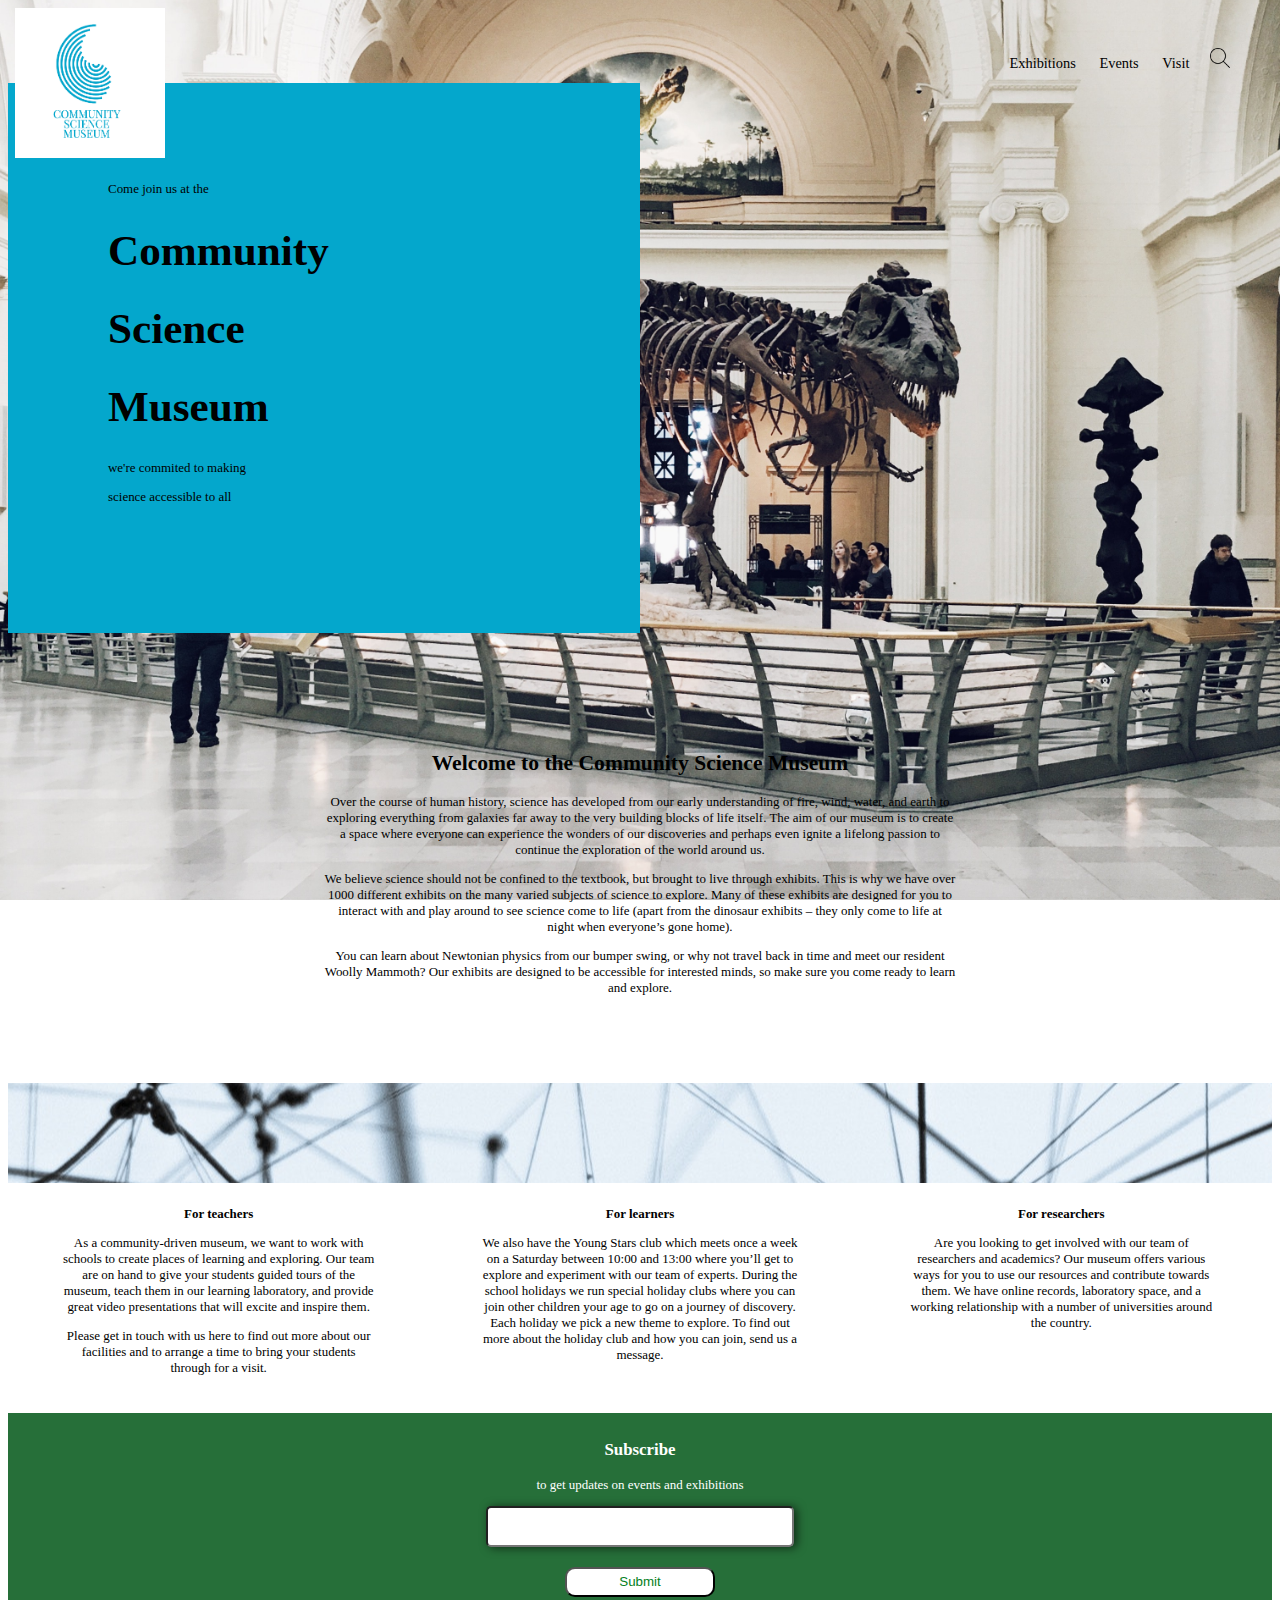
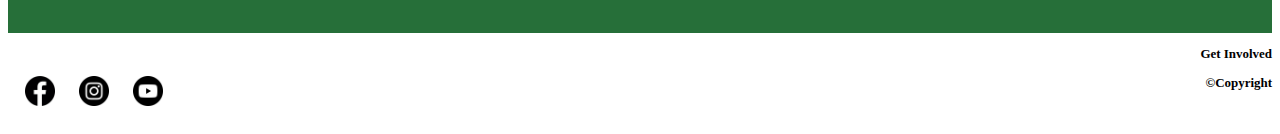
==== index.html @ a352cd45 "Upload 1.1 (unfinished)" ====
<!DOCTYPE html>
<html>
  <head>
    <title></title>
    <meta name="description" content="">
    <meta name="viewport" content="width=device-width, initial-scale=1.0">
    <link href="styles.css" rel="stylesheet">
  </head>
  <body>
    <header>
      <nav class="index">
        <a href="index.html"><img src="logo/FullLogo.png" alt="logo home" class="logo"></a>
        <label for="toggle">&#9776;</label>
        <input type="checkbox" id="toggle">
        <div class="menu">
            <a href="exhibitions.html">Exhibitions</a>
            <a href="#">Events</a>
            <a href="#">Visit</a>
            <img src="icons/search.png" id="icon">
        </div>
      </nav>
    </header>
    <main>
      <div class="landing">
        <div class="blue">
          <p>Come join us at the</p>
          <p><h1>Community</h1></p>
          <p><h1>Science</h1></p>
          <p><h1>Museum</h1></p>
          <p>we're commited to making</p>
          <p>science accessible to all</p>
        </div>
      </div>
      <div class="info">
        <h2>Welcome to the Community Science Museum</h2>
        <p>Over the course of human history, science has developed from our early understanding of fire, wind, water, and earth to exploring everything from galaxies far away to the very building blocks of life itself. The aim of our museum is to create a space where everyone can experience the wonders of our discoveries and perhaps even ignite a lifelong passion to continue the exploration of the world around us.</p>
         
        <p>We believe science should not be confined to the textbook, but brought to live through exhibits. This is why we have over 1000 different exhibits on the many varied subjects of science to explore. Many of these exhibits are designed for you to interact with and play around to see science come to life (apart from the dinosaur exhibits – they only come to life at night when everyone’s gone home).</p>
         
        <p>You can learn about Newtonian physics from our bumper swing, or why not travel back in time and meet our resident Woolly Mammoth? Our exhibits are designed to be accessible for interested minds, so make sure you come ready to learn and explore.</p>
      </div>
      <div class="divider"></div>
      <div class="for-you">
        <div class="box">
          <p class="head">For teachers</p>
          <p>As a community-driven museum, we want to work with schools to create places of learning and exploring. Our team are on hand to give your students guided tours of the museum, teach them in our learning laboratory, and provide great video presentations that will excite and inspire them.</p>
          <p>Please get in touch with us here to find out more about our facilities and to arrange a time to bring your students through for a visit.</p>
        </div>
        <div class="box">
          <p class="head">For learners</p>
          <p>We also have the Young Stars club which meets once a week on a Saturday between 10:00 and 13:00 where
            you’ll get to explore and experiment with our team of experts. During the school holidays we run special holiday clubs where you can join other children your age to go on a journey of discovery. Each holiday we pick a new theme to explore. To find out more about the holiday club and how you can join, send us a message.</p>
        </div>
        <div class="box">
          <p class="head">For researchers</p>
          <p>Are you looking to get involved with our team of researchers and academics? Our museum offers various ways for you to use our resources and contribute towards them. We have online records, laboratory space, and a working relationship with a number of universities around the country.</p>
        </div>
      </div>
    </main>
    <footer>
      <div class="subscribe">
        <h3>Subscribe</h3>
        <p>to get updates on events and exhibitions</p>
        <form>
          <label for="email">Subscribe</label>
          <input type="email" name="email" id="email" class="form_input">
          <input type="submit" value="Submit" class="button">
        </form>
      </div>
      <div class="social">
        <div><a href=""><img src="/icons/facebook-circular-logo-2.png"></a></div>
        <div><a href=""><img src="/icons/instagram-2.png"></a></div>
        <div><a href=""><img src="/icons/youtube-2.png"></a></div>
        <p><a href="involved.html">Get Involved</a></p>
        <p>&#169;Copyright</p>
      </div>
    </footer>
  </body>
</html>
---- styles.css ----
@font-face {
    font-family: "Playfair Display";
    src: url("/fonts/Playfair_Display.tff") format(tff);
}
@font-face {
    font-family: "Source Sans Pro";
    src: url("/fonts/Source_Sans_Pro.ttf") format(tff);
}


body,
p {
    font-family: "Source Sans Pro";
    font-size: 0.9em;
}

.head {
    font-weight: bold;
}

h1, 
h2,
h3 {
    font-family: "Playfair Display";
}

h1 {
    font-size: 3em;
}

/* NAVIGATION */
nav {
    text-align: right;
    height: 75px;
    line-height: 100px;
}

.index::after {
    content: "";
    background-image: url("/images/chris-nguyen-tXmc2mVDxJc-unsplash.jpg");
    background-size: cover;
    background-position:right;
    transform: scaleX(-1);
    opacity: 1.0;
    top: 0;
    left: 0;
    bottom: 0;
    right: 0;
    position: absolute;
    z-index: -1;
}

.logo {
    height: 150px;
    width: 150px;
    float: left;
}

.menu {
    margin: 0 30px 0 0;
    padding: 5px;
}

.menu a {
    text-decoration: none;
    margin: 0 10px;
    line-height: 50px;
    clear: left;
    color: #000;
} 

label {
    margin: 0 40px 0 0;
    font-size: 26px;
    line-height: 70px;
    display: none;
    width: 26px;
    float: right;
}

#toggle {
    display: none;
}

img {
    height: 20px;
    width: 20px;
    padding: 0px 7px;
}

/* INDEX.HTML */

.landing {
    width: 100%;
}

.blue {
    background-color:#04A7CC;
    width: 50%;
    height: 550px;
    padding-top: 85px;
    padding-left: 100px;
    box-sizing: border-box;
}

.info {
    width: 50%;
    height: 400px;
    margin-top: 50px;
    margin-left: 25%;
    padding-top: 50px;
    text-align: center;
    box-sizing: border-box;
}

.for-you {
    width: 100%;
    height: 230px;
    justify-content: space-around;
    display: flex;
}

.box {
    width: 25%;
    height: 230px;
    display:inline-table;
    text-align: center;
    box-sizing: border-box;
    padding-top: 10px;
}

/* Exhibitions */

.cosmology,
.evolution,
.biology,
.ai,
.ecology {
    height: 300px;
    width: 100%;
    box-sizing: border-box;
    margin-top: 100px;
}

.cosmology {
    background-color: #7E8E05;
}

.evolution {
    background-color: #F0B504;
}

.biology {
    background-color: #266F39;
}
.ai {
    background-color:#04A7CC;
}

.ecology {
    background-color: #CC6104;
}

.photo-left {
    display:inline-block;
    height: 200px;
    width: 300px;
    margin: 100px 0 0 70px;
    box-sizing: border-box;
}

.photo-right {
    float:right;
    height: 200px;
    width: 300px;
    margin: 100px 70px 0 0;
    box-sizing: border-box;
}

.exhibitions img {
    height: 200px;
    width: 300px;
}

/* Get Involved */

.divider {
    height: 100px;
    width: 100%;
    background-image: url("/images/william-bout-264826.jpg");
    background-position: center;
}

/* FOOTER */

.subscribe {
    background-color: #266F39;
    color: #fff;
    width: 100%;
    height: 220px;
    text-align: center;
    box-sizing: border-box;
    padding-top: 10px;
}

input[type=email] {
    height: 35px;
    width: 300px;
    margin-bottom: 20px;
    border-radius: 5px;
    box-shadow: 3px 1px 10px rgba(0,0,0,.6);
}

input[type=submit] {
    height: 30px;
    width: 150px;
    display: block;
    margin: 0 auto;
    background-color: #fff;
    color: #038022;
    border-radius: 10px;
}

.social {
    width: 100%;
    height: 80px;
    font-weight: bold;
    text-align: right;
}

.social a {
    color: #000;
    text-decoration: none;
}

.social img {
    height: 30px;
    width: 30px;
    float: left;
    margin: 30px 0px 0px 10px;
}

@media only screen and (max-width: 500px) {
    label{
        display: block;
        cursor: pointer;
    }

    .menu {
        text-align: center;
        width: 100%;
        display: none;
    }

    .menu a {
        display: block;
        margin: 0;
        border-bottom: 1px solid #000;
    }

    #toggle:checked + .menu {
        display: block;
    }
}
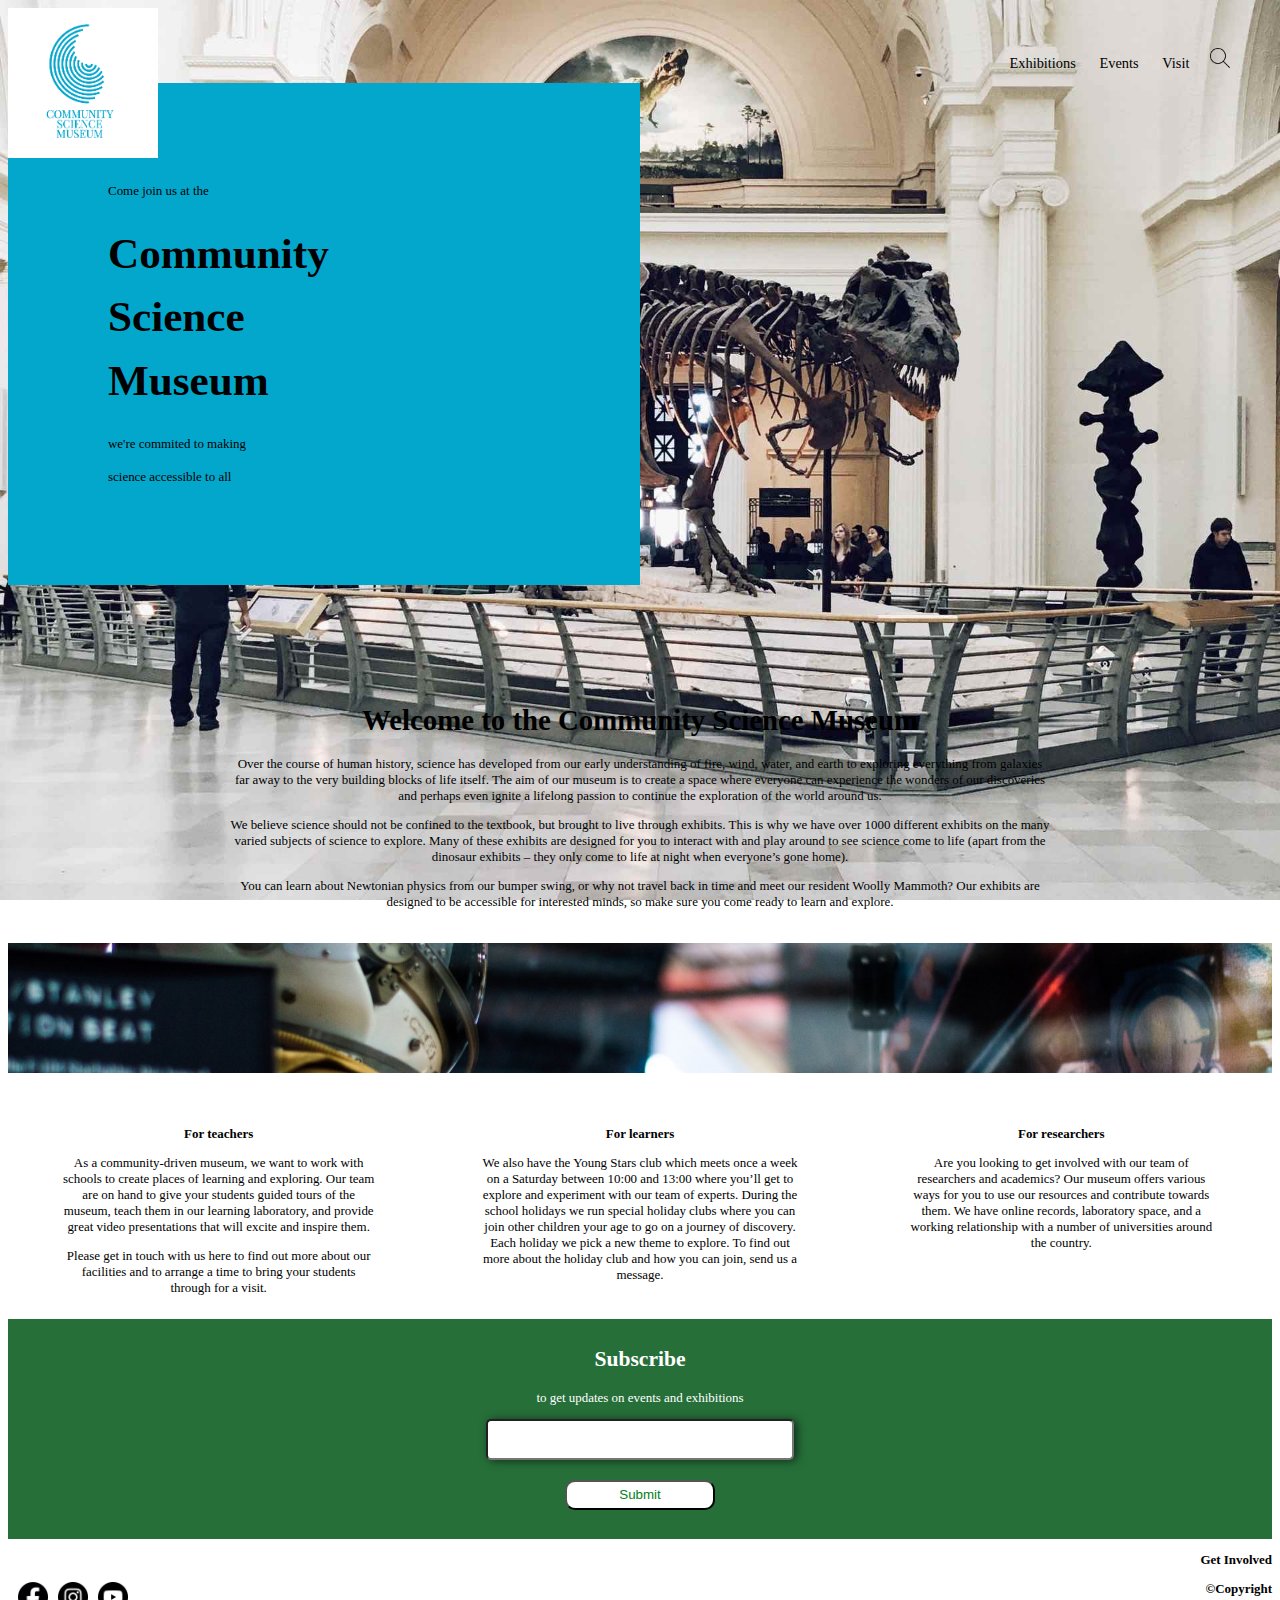
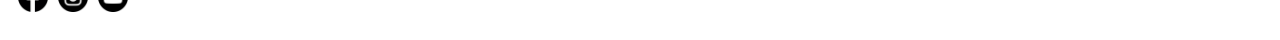
==== commit 8934737d: "index + involved" ====
--- a/index.html
+++ b/index.html
@@ -1,21 +1,22 @@
 <!DOCTYPE html>
 <html>
   <head>
-    <title></title>
-    <meta name="description" content="">
+    <title>Community Science Museum - Explore together</title>
+    <meta name="description" content="Community Science Museum - explore together">
     <meta name="viewport" content="width=device-width, initial-scale=1.0">
     <link href="styles.css" rel="stylesheet">
   </head>
   <body>
     <header>
+      <a class="skip-main" href="#main">Skip to main content</a>
       <nav class="index">
         <a href="index.html"><img src="logo/FullLogo.png" alt="logo home" class="logo"></a>
         <label for="toggle">&#9776;</label>
         <input type="checkbox" id="toggle">
         <div class="menu">
             <a href="exhibitions.html">Exhibitions</a>
-            <a href="#">Events</a>
-            <a href="#">Visit</a>
+            <a href="events.html">Events</a>
+            <a href="visit.html">Visit</a>
             <img src="icons/search.png" id="icon">
         </div>
       </nav>
@@ -24,42 +25,40 @@
       <div class="landing">
         <div class="blue">
           <p>Come join us at the</p>
-          <p><h1>Community</h1></p>
-          <p><h1>Science</h1></p>
-          <p><h1>Museum</h1></p>
+          <p class="head">Community</p>
+          <p class="head">Science</p>
+          <p class="head">Museum</p>
           <p>we're commited to making</p>
           <p>science accessible to all</p>
         </div>
       </div>
-      <div class="info">
-        <h2>Welcome to the Community Science Museum</h2>
+      <div class="intro">
+        <h1 id="main" tabindex="-1">Welcome to the Community Science Museum</h1>
         <p>Over the course of human history, science has developed from our early understanding of fire, wind, water, and earth to exploring everything from galaxies far away to the very building blocks of life itself. The aim of our museum is to create a space where everyone can experience the wonders of our discoveries and perhaps even ignite a lifelong passion to continue the exploration of the world around us.</p>
-         
         <p>We believe science should not be confined to the textbook, but brought to live through exhibits. This is why we have over 1000 different exhibits on the many varied subjects of science to explore. Many of these exhibits are designed for you to interact with and play around to see science come to life (apart from the dinosaur exhibits – they only come to life at night when everyone’s gone home).</p>
-         
         <p>You can learn about Newtonian physics from our bumper swing, or why not travel back in time and meet our resident Woolly Mammoth? Our exhibits are designed to be accessible for interested minds, so make sure you come ready to learn and explore.</p>
       </div>
       <div class="divider"></div>
       <div class="for-you">
         <div class="box">
-          <p class="head">For teachers</p>
+          <p class="bold">For teachers</p>
           <p>As a community-driven museum, we want to work with schools to create places of learning and exploring. Our team are on hand to give your students guided tours of the museum, teach them in our learning laboratory, and provide great video presentations that will excite and inspire them.</p>
           <p>Please get in touch with us here to find out more about our facilities and to arrange a time to bring your students through for a visit.</p>
         </div>
         <div class="box">
-          <p class="head">For learners</p>
+          <p class="bold">For learners</p>
           <p>We also have the Young Stars club which meets once a week on a Saturday between 10:00 and 13:00 where
             you’ll get to explore and experiment with our team of experts. During the school holidays we run special holiday clubs where you can join other children your age to go on a journey of discovery. Each holiday we pick a new theme to explore. To find out more about the holiday club and how you can join, send us a message.</p>
         </div>
         <div class="box">
-          <p class="head">For researchers</p>
+          <p class="bold">For researchers</p>
           <p>Are you looking to get involved with our team of researchers and academics? Our museum offers various ways for you to use our resources and contribute towards them. We have online records, laboratory space, and a working relationship with a number of universities around the country.</p>
         </div>
       </div>
     </main>
     <footer>
       <div class="subscribe">
-        <h3>Subscribe</h3>
+        <h2>Subscribe</h2>
         <p>to get updates on events and exhibitions</p>
         <form>
           <label for="email">Subscribe</label>
@@ -68,9 +67,9 @@
         </form>
       </div>
       <div class="social">
-        <div><a href=""><img src="/icons/facebook-circular-logo-2.png"></a></div>
-        <div><a href=""><img src="/icons/instagram-2.png"></a></div>
-        <div><a href=""><img src="/icons/youtube-2.png"></a></div>
+        <div><a href="https://www.facebook.com/noroffoslo"><img src="/icons/facebook-circular-logo-2.png"></a></div>
+        <div><a href="https://www.instagram.com/noroff"><img src="/icons/instagram-2.png"></a></div>
+        <div><a href="https://www.youtube.com/c/NoroffAS"><img src="/icons/youtube-2.png"></a></div>
         <p><a href="involved.html">Get Involved</a></p>
         <p>&#169;Copyright</p>
       </div>
--- a/styles.css
+++ b/styles.css
@@ -14,7 +14,7 @@
     font-size: 0.9em;
 }
 
-.head {
+.bold {
     font-weight: bold;
 }
 
@@ -22,10 +22,40 @@
 h2,
 h3 {
     font-family: "Playfair Display";
-}
-
-h1 {
+    text-align: center;
+    clear: both;
+}
+
+.head {
     font-size: 3em;
+    font-weight: bold;
+}
+
+/* Skip content */
+
+a.skip-main {
+    left:-999px;
+    position: absolute;
+    top: auto;
+    width: 1px;
+    height: 1px;
+    overflow: hidden;
+    z-index: -999;
+}
+
+a.skip-main:focus, a.skip-main:active {
+    color: #fff;
+    background-color: black;
+    left: auto;
+    top: auto;
+    overflow: auto;
+    margin: 10px 35%;
+    padding: 5px;
+    border-radius: 15px;
+    border: 4px solid yellow;
+    text-align: center;
+    font-size: 1.2em;
+    z-index: 999;
 }
 
 /* NAVIGATION */
@@ -37,9 +67,9 @@
 
 .index::after {
     content: "";
-    background-image: url("/images/chris-nguyen-tXmc2mVDxJc-unsplash.jpg");
+    background-image: url("/images/front-2.jpg");
     background-size: cover;
-    background-position:right;
+    background-position: right;
     transform: scaleX(-1);
     opacity: 1.0;
     top: 0;
@@ -48,6 +78,7 @@
     right: 0;
     position: absolute;
     z-index: -1;
+    height: 100%;
 }
 
 .logo {
@@ -82,7 +113,7 @@
     display: none;
 }
 
-img {
+.menu img {
     height: 20px;
     width: 20px;
     padding: 0px 7px;
@@ -92,41 +123,54 @@
 
 .landing {
     width: 100%;
+    height: 100%;
 }
 
 .blue {
     background-color:#04A7CC;
     width: 50%;
-    height: 550px;
+    height: 100%;
     padding-top: 85px;
     padding-left: 100px;
-    box-sizing: border-box;
-}
-
-.info {
-    width: 50%;
-    height: 400px;
-    margin-top: 50px;
-    margin-left: 25%;
-    padding-top: 50px;
-    text-align: center;
-    box-sizing: border-box;
+    padding-bottom: 85px;
+    box-sizing: border-box;
+    line-height: 20px;
+}
+
+.intro {
+    width: 65%;
+    height: 50%;
+    margin: auto;
+    text-align: center;
+    box-sizing: border-box;
+    padding-top: 100px;
+    padding-bottom: 20px;
+}
+
+.divider {
+    height: 130px;
+    width: 100%;
+    background-position-y: 60%;
+    background-size: cover;
+    background-image: url(/images/divider-front.jpg);
 }
 
 .for-you {
     width: 100%;
-    height: 230px;
+    height: 30%;
     justify-content: space-around;
     display: flex;
+    margin-top: 30px;
 }
 
 .box {
     width: 25%;
-    height: 230px;
+    height: 30%;
     display:inline-table;
     text-align: center;
     box-sizing: border-box;
     padding-top: 10px;
+    padding-bottom: 10px;
 }
 
 /* Exhibitions */
@@ -182,14 +226,86 @@
     width: 300px;
 }
 
+/* EVENTS */
+
+.event {
+    width: 60%;
+    height: 200px;
+    margin: auto;
+    border: 1px solid #000;
+    position: relative;
+}
+
+.img {
+    height: 200px;
+    width: 33.33%;
+    float: left;
+}
+ .img img {
+    height: 200px;
+    width: 100%;
+ }
+
+.text {
+    height: 200px;
+    width: 66.66%;
+    float: left;
+    text-align: left;
+    box-sizing: border-box;
+    padding: 20px 25px 0 20px;
+}
+
+.date {
+    height: 100px;
+    width: 100px;
+    border: 1px solid #000;
+    border-radius: 50%;
+    text-align: center;
+    background-color: #04A7CC;
+    z-index: 10;
+    position: absolute; 
+    margin-top: 45px;
+    margin-left: 94%;
+    opacity: 0.95;
+    box-sizing: border-box;
+    padding-top: 40px;
+}
+
 /* Get Involved */
 
-.divider {
-    height: 100px;
-    width: 100%;
-    background-image: url("/images/william-bout-264826.jpg");
+.divider-involved {
+    height: 130px;
+    width: 100%;
+    background-position-y: 60%;
+    background-size: cover;
+    background-image: url(/images/divider-involved.jpg);
+}
+
+/* VISIT */
+
+.location {
+    height: 500px;
+    width: 50%;
+    float: left;
+}
+
+.map {
+    height: 300px;
+    width: 300px;
+    background-image: url("/images/maps-edited.jpg");
+    background-size: cover;
     background-position: center;
 }
+
+.more-info {
+    height: 500px;
+    width: 50%;
+    display: inline-block;
+}
+
+.info{
+    height: 500px;
+} 
 
 /* FOOTER */
 
@@ -240,8 +356,18 @@
     margin: 30px 0px 0px 10px;
 }
 
-@media only screen and (max-width: 500px) {
-    label{
+/* MEDIA */
+
+@media only screen and (max-width: 700px) {
+    .blue {
+        width: 100%;
+        height: 100%;
+    }
+}
+
+@media only screen and (max-width: 600px) {
+
+    label {
         display: block;
         cursor: pointer;
     }
@@ -261,4 +387,23 @@
     #toggle:checked + .menu {
         display: block;
     }
+
+    .subscribe label {
+        display: none;
+    }
+
+    .for-you {
+        width: auto;
+        display: grid;
+        margin: 0px 20px;
+    }
+    
+    .box {
+        width: 100%;
+        height: 30%;
+        display:inline-table;
+        text-align: center;
+        box-sizing: border-box;
+        padding: 10px 0px;
+    }
 }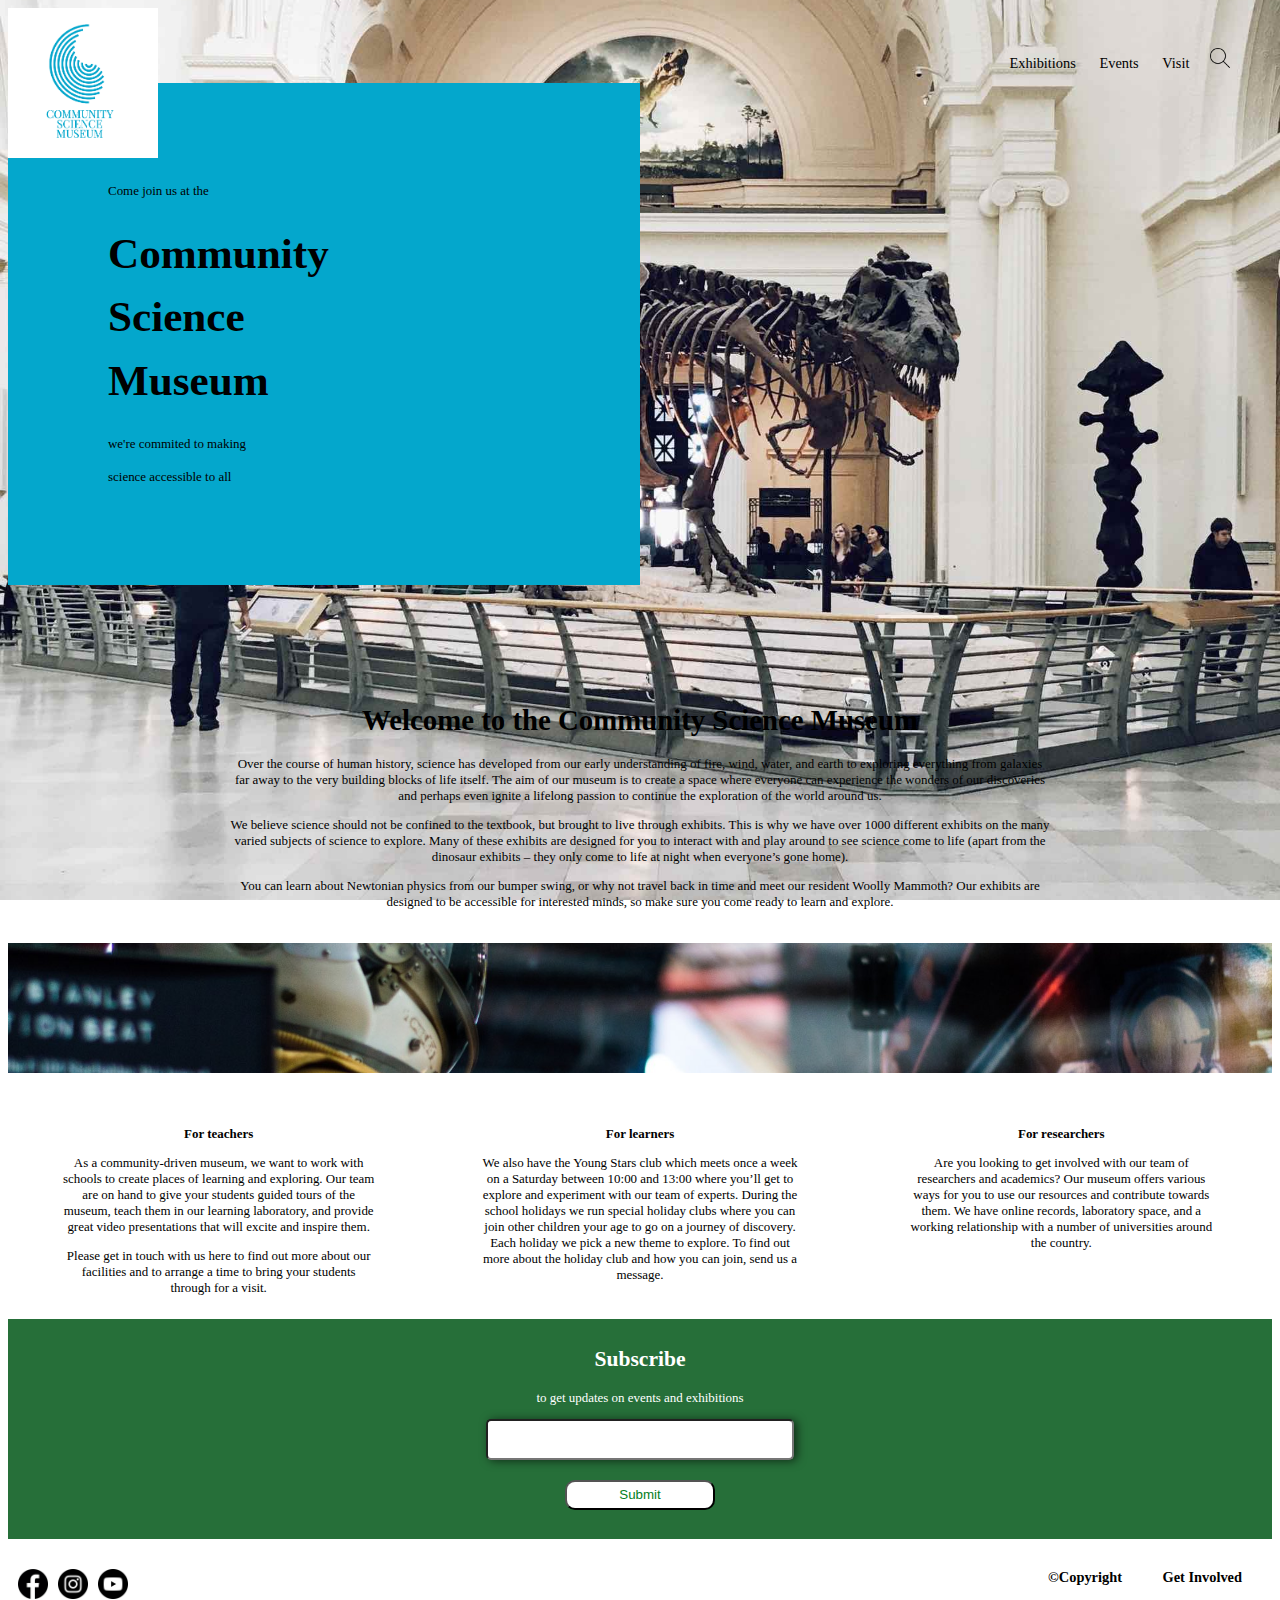
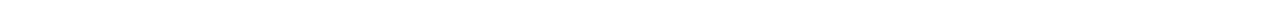
==== commit 40238ba5: "Test round 1.0" ====
--- a/index.html
+++ b/index.html
@@ -2,7 +2,7 @@
 <html>
   <head>
     <title>Community Science Museum - Explore together</title>
-    <meta name="description" content="Community Science Museum - explore together">
+    <meta name="description" content="we're commited to making sceince accessible to all">
     <meta name="viewport" content="width=device-width, initial-scale=1.0">
     <link href="styles.css" rel="stylesheet">
   </head>
@@ -70,8 +70,8 @@
         <div><a href="https://www.facebook.com/noroffoslo"><img src="/icons/facebook-circular-logo-2.png"></a></div>
         <div><a href="https://www.instagram.com/noroff"><img src="/icons/instagram-2.png"></a></div>
         <div><a href="https://www.youtube.com/c/NoroffAS"><img src="/icons/youtube-2.png"></a></div>
-        <p><a href="involved.html">Get Involved</a></p>
-        <p>&#169;Copyright</p>
+        <div class="copy"><a href="involved.html">Get Involved</a></div>
+        <div class="copy">&#169;Copyright</div>
       </div>
     </footer>
   </body>
--- a/styles.css
+++ b/styles.css
@@ -19,7 +19,6 @@
 }
 
 h1, 
-h2,
 h3 {
     font-family: "Playfair Display";
     text-align: center;
@@ -81,6 +80,14 @@
     height: 100%;
 }
 
+nav .active {
+    font-weight: bold;
+}
+
+nav a:hover {
+    text-decoration: underline;
+}
+
 .logo {
     height: 150px;
     width: 150px;
@@ -184,6 +191,7 @@
     width: 100%;
     box-sizing: border-box;
     margin-top: 100px;
+    display: table;
 }
 
 .cosmology {
@@ -203,30 +211,50 @@
 
 .ecology {
     background-color: #CC6104;
+    margin-bottom: 100px;
 }
 
 .photo-left {
-    display:inline-block;
-    height: 200px;
-    width: 300px;
-    margin: 100px 0 0 70px;
-    box-sizing: border-box;
+    padding: 100px 0 0 8%;
+    box-sizing: border-box;
+    float: left;
 }
 
 .photo-right {
     float:right;
-    height: 200px;
-    width: 300px;
-    margin: 100px 70px 0 0;
+    padding: 100px 8% 0 0;
     box-sizing: border-box;
 }
 
 .exhibitions img {
     height: 200px;
-    width: 300px;
+    max-width: 350px;
+}
+
+.text-right {
+    height: 100%;
+    max-width: 30%;
+    float: left;
+    padding-top: 35px;
+    padding-left: 12%;
+}
+
+.text-left {
+    height: 100%;
+    width: 30%;
+    padding-top: 35px;
+    padding-left: 12%;
+    float: left;
 }
 
 /* EVENTS */
+
+.main {
+    text-align: center;
+    margin-bottom: 20px;
+    width: 60%;
+    margin: auto;
+}
 
 .event {
     width: 60%;
@@ -234,25 +262,29 @@
     margin: auto;
     border: 1px solid #000;
     position: relative;
+    margin-top: 20px ;
+    margin-bottom: 20px;
+    display: table;
 }
 
 .img {
-    height: 200px;
+    height: 100%;
     width: 33.33%;
     float: left;
 }
- .img img {
-    height: 200px;
-    width: 100%;
- }
+
+.img img {
+    height: 100%;
+    width: 100%;
+}
 
 .text {
-    height: 200px;
+    height: 100%;
     width: 66.66%;
     float: left;
     text-align: left;
     box-sizing: border-box;
-    padding: 20px 25px 0 20px;
+    padding: 20px 40px 0 20px;
 }
 
 .date {
@@ -266,7 +298,6 @@
     position: absolute; 
     margin-top: 45px;
     margin-left: 94%;
-    opacity: 0.95;
     box-sizing: border-box;
     padding-top: 40px;
 }
@@ -283,10 +314,21 @@
 
 /* VISIT */
 
-.location {
+.divider-visit {
+    height: 130px;
+    width: 100%;
+    background-position-y: 70%;
+    background-size: cover;
+    background-image: url(/images/divider-visit.jpg);
+}
+
+.location, 
+.more-info {
     height: 500px;
-    width: 50%;
-    float: left;
+    width: 48%;
+    display:inline-table;
+    box-sizing: border-box;
+    padding: 20px 20px 30px;
 }
 
 .map {
@@ -296,16 +338,6 @@
     background-size: cover;
     background-position: center;
 }
-
-.more-info {
-    height: 500px;
-    width: 50%;
-    display: inline-block;
-}
-
-.info{
-    height: 500px;
-} 
 
 /* FOOTER */
 
@@ -356,6 +388,15 @@
     margin: 30px 0px 0px 10px;
 }
 
+.copy {
+    width: 90px;
+    float: right;
+    display: inline;
+    padding-top:30px;
+    padding-right: 10px;
+    margin-right: 20px;
+}
+
 /* MEDIA */
 
 @media only screen and (max-width: 700px) {
@@ -363,6 +404,33 @@
         width: 100%;
         height: 100%;
     }
+
+    .location, 
+    .more-info {
+        width: 100%;
+        display:inline-table;
+    }
+
+    .photo-left {
+        padding: 20px 0 0 15%;
+        width: 50%;
+    }
+    
+    .photo-right {
+        padding: 20px 15% 0 0;
+    }
+
+    .text-right {
+        height: 100%;
+        max-width: 60%;
+        padding-left: 20%;
+    }
+    
+    .text-left {
+        height: 100%;
+        width: 60%;
+    }
+
 }
 
 @media only screen and (max-width: 600px) {
@@ -370,12 +438,15 @@
     label {
         display: block;
         cursor: pointer;
+        z-index:100;
     }
 
     .menu {
         text-align: center;
         width: 100%;
         display: none;
+        background-color: #fff;
+        z-index: 100;
     }
 
     .menu a {
@@ -406,4 +477,45 @@
         box-sizing: border-box;
         padding: 10px 0px;
     }
+
+    /* Events */
+    
+    .event {
+        width: 75%;
+        height: 200px;
+        margin: auto;
+        border: 1px solid #000;
+        position: relative;
+        margin-top: 20px ;
+        margin-bottom: 20px;
+        display: table;
+    }
+    
+    .img {
+        height: 25%;
+        width: 100%;
+        margin: auto;
+    }
+    
+    .text {
+        height: 100%;
+        width: 100%;
+        text-align: center;
+        margin: auto;
+    }
+    
+    .date {
+        height: 75px;
+        width: 75px;
+        border: 1px solid #000;
+        border-radius: 50%;
+        text-align: center;
+        background-color: #04A7CC;
+        z-index: 10;
+        position: absolute; 
+        margin-top: 52%;
+        margin-left: 80%;
+        box-sizing: border-box;
+        padding-top: 20px;
+    }
 }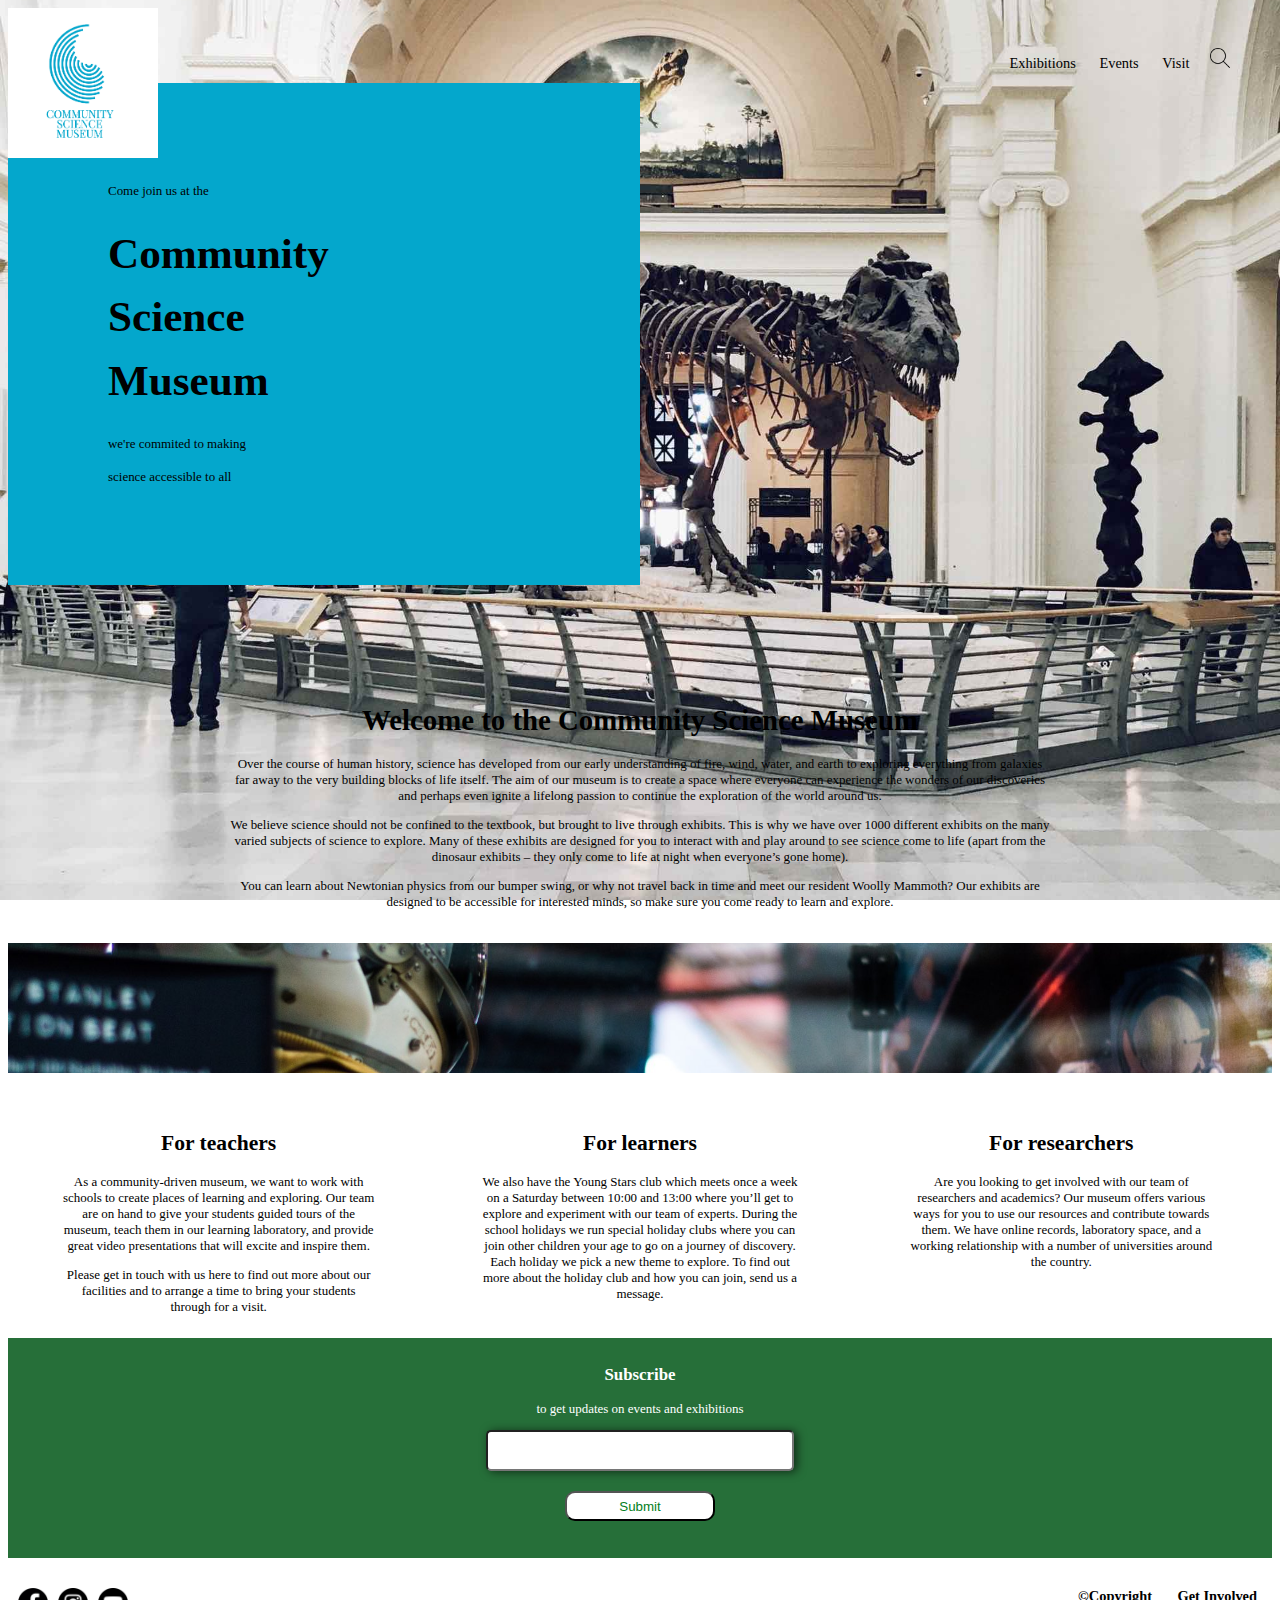
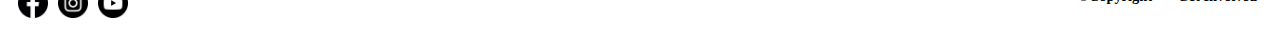
==== commit 16ab4263: "test 2.0" ====
--- a/index.html
+++ b/index.html
@@ -41,24 +41,24 @@
       <div class="divider"></div>
       <div class="for-you">
         <div class="box">
-          <p class="bold">For teachers</p>
+          <h2>For teachers</h2>
           <p>As a community-driven museum, we want to work with schools to create places of learning and exploring. Our team are on hand to give your students guided tours of the museum, teach them in our learning laboratory, and provide great video presentations that will excite and inspire them.</p>
           <p>Please get in touch with us here to find out more about our facilities and to arrange a time to bring your students through for a visit.</p>
         </div>
         <div class="box">
-          <p class="bold">For learners</p>
+          <h2>For learners</h2>
           <p>We also have the Young Stars club which meets once a week on a Saturday between 10:00 and 13:00 where
             you’ll get to explore and experiment with our team of experts. During the school holidays we run special holiday clubs where you can join other children your age to go on a journey of discovery. Each holiday we pick a new theme to explore. To find out more about the holiday club and how you can join, send us a message.</p>
         </div>
         <div class="box">
-          <p class="bold">For researchers</p>
+          <h2>For researchers</h2>
           <p>Are you looking to get involved with our team of researchers and academics? Our museum offers various ways for you to use our resources and contribute towards them. We have online records, laboratory space, and a working relationship with a number of universities around the country.</p>
         </div>
       </div>
     </main>
     <footer>
       <div class="subscribe">
-        <h2>Subscribe</h2>
+        <h3>Subscribe</h3>
         <p>to get updates on events and exhibitions</p>
         <form>
           <label for="email">Subscribe</label>
--- a/styles.css
+++ b/styles.css
@@ -393,8 +393,8 @@
     float: right;
     display: inline;
     padding-top:30px;
-    padding-right: 10px;
-    margin-right: 20px;
+    padding-right: 5px;
+    margin-right: 10px;
 }
 
 /* MEDIA */
@@ -412,8 +412,10 @@
     }
 
     .photo-left {
-        padding: 20px 0 0 15%;
+        padding-top:20px;
         width: 50%;
+        height: 20%;
+        margin: auto;
     }
     
     .photo-right {
@@ -436,9 +438,8 @@
 @media only screen and (max-width: 600px) {
 
     label {
-        display: block;
+        display:contents;
         cursor: pointer;
-        z-index:100;
     }
 
     .menu {
@@ -447,6 +448,7 @@
         display: none;
         background-color: #fff;
         z-index: 100;
+        position: absolute;
     }
 
     .menu a {
